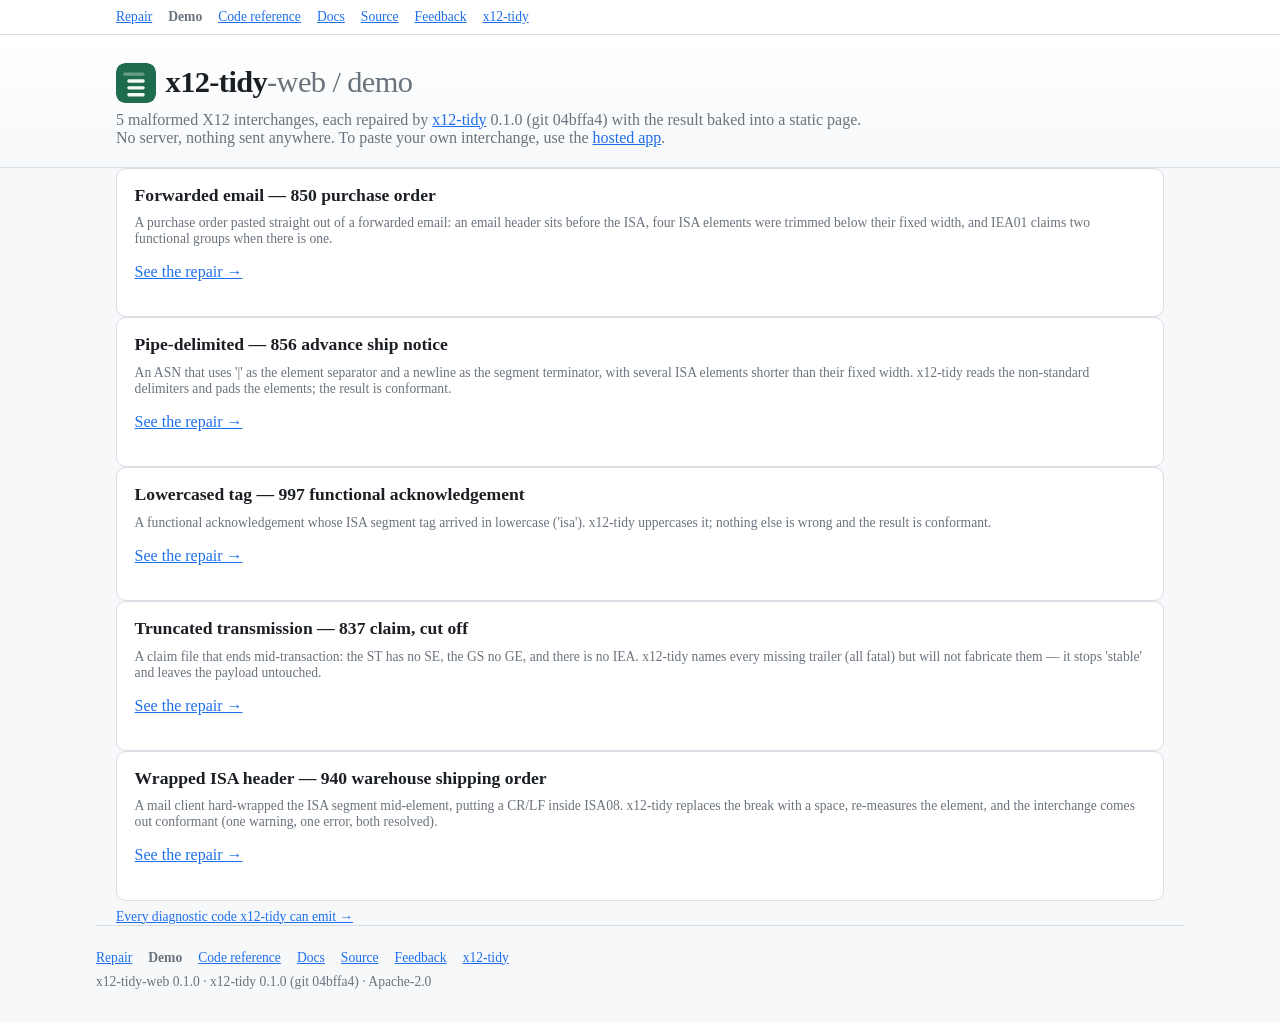
==== docs/demo/index.html @ e56c1079 "Explain the pass model; drop "stop reason: stable" jargon Two things a visitor had to reverse-engine" ====
<!doctype html>
<html lang="en">
<head>
  <meta charset="utf-8">
  <meta name="viewport" content="width=device-width, initial-scale=1">
  <title>x12-tidy-web — static demo</title>
  <link rel="icon" type="image/svg+xml" href="[data-uri]">
  <style>/* SPDX-License-Identifier: Apache-2.0
   Copyright 2026 Michael Schertz */

:root {
  --ink: #1b1f24;
  --dim: #6a737d;
  --line: #d8dee4;
  --bg: #f6f8fa;
  --panel: #ffffff;
  --accent: #1f6feb;
  --accent-ink: #ffffff;
  --fatal: #b30000;
  --error: #c05600;
  --warning: #8a6d00;
  --ok: #1a7f37;
  --mono: ui-monospace, SFMono-Regular, &#34;SF Mono&#34;, Menlo, Consolas, monospace;
}

* { box-sizing: border-box; }

/* an ID/class `display:` rule outranks the UA [hidden] rule; restore it */
[hidden] { display: none !important; }

body {
  margin: 0;
  font: 15px/1.6 -apple-system, BlinkMacSystemFont, &#34;Segoe UI&#34;, Roboto, Helvetica, Arial, sans-serif;
  color: var(--ink);
  background: var(--bg);
}

.wrap { max-width: 68rem; margin: 0 auto; padding: 0 1.25rem; }

a { color: var(--accent); }

.site-header {
  background: linear-gradient(180deg, #fff, var(--bg));
  border-bottom: 1px solid var(--line);
  padding: 1.75rem 0 1.25rem;
}
.brand { display: flex; align-items: center; gap: .6rem; }
.brand-mark { display: block; border-radius: 9px; flex: none; }
.site-header h1 { margin: 0; font-size: 1.9rem; letter-spacing: -0.02em; }
.site-header .dim { color: var(--dim); font-weight: 400; }
.plain { color: inherit; text-decoration: none; }
.plain:hover { text-decoration: underline; }
.tagline { margin: .5rem 0 0; color: var(--dim); max-width: 48rem; }
.tagline + .tagline { margin-top: .4rem; }

main { padding: 1.5rem 0 3rem; }

.privacy {
  display: flex;
  align-items: flex-start;
  gap: .6rem;
  margin: 0 0 1.5rem;
  padding: .8rem 1rem;
  border: 1px solid #bfe0cb;
  border-left: 4px solid var(--ok);
  border-radius: 8px;
  background: #f1f8f3;
  font-size: .9rem;
  color: var(--ink);
}
.privacy-icon { flex: none; color: var(--ok); margin-top: .1rem; }
.privacy strong { color: var(--ok); }

#edi-form { display: flex; flex-direction: column; gap: .75rem; }

.field-label { font-weight: 600; }

textarea {
  width: 100%;
  min-height: 11rem;
  font: 13px/1.5 var(--mono);
  padding: .75rem;
  border: 1px solid var(--line);
  border-radius: 8px;
  background: var(--panel);
  resize: vertical;
  color: var(--ink);
}
#corrected { min-height: 8rem; background: #fbfdff; }

.controls {
  display: flex;
  flex-wrap: wrap;
  align-items: center;
  gap: .6rem;
}

label.inline { display: inline-flex; align-items: center; gap: .4rem; color: var(--dim); font-size: .9rem; }
label.inline input[type=&#34;number&#34;], select {
  font: inherit;
  padding: .3rem .4rem;
  border: 1px solid var(--line);
  border-radius: 6px;
  background: var(--panel);
  color: var(--ink);
}
label.inline input[type=&#34;number&#34;] { width: 4rem; }

.file-pick { position: relative; cursor: pointer; }
.file-pick input[type=&#34;file&#34;] { position: absolute; inset: 0; opacity: 0; cursor: pointer; }
.file-pick span {
  display: inline-block; padding: .4rem .7rem;
  border: 1px dashed var(--line); border-radius: 6px; background: var(--panel);
}

button {
  font: inherit;
  padding: .45rem .9rem;
  border-radius: 6px;
  border: 1px solid var(--line);
  background: var(--panel);
  color: var(--ink);
  cursor: pointer;
}
button:hover:not(:disabled) { border-color: var(--dim); }
button:disabled { opacity: .5; cursor: not-allowed; }
button.primary { background: var(--accent); border-color: var(--accent); color: var(--accent-ink); }
button.primary:hover:not(:disabled) { filter: brightness(1.05); }
button.ghost { background: transparent; }

.form-error {
  margin: 0;
  color: var(--fatal);
  font-weight: 600;
}

#results { margin-top: 2rem; display: flex; flex-direction: column; gap: 1.25rem; }

.verdict {
  padding: .9rem 1.1rem;
  border-radius: 8px;
  font-weight: 600;
  border: 1px solid var(--line);
  border-left-width: 5px;
  background: var(--panel);
}
.verdict::before { margin-right: .55rem; font-weight: 700; }
.verdict.ok       { border-color: #bfe0cb; border-left-color: var(--ok); background: #f1f8f3; }
.verdict.ok::before       { content: &#34;\2713&#34;; color: var(--ok); }
.verdict.residual { border-color: #eed9b6; border-left-color: var(--error); background: #fdf6ec; }
.verdict.residual::before { content: &#34;\0021&#34;; color: var(--error); }
.verdict.fail     { border-color: #eec4c4; border-left-color: var(--fatal); background: #fdf1f1; }
.verdict.fail::before      { content: &#34;\2715&#34;; color: var(--fatal); }
.verdict small { display: block; font-weight: 400; color: var(--dim); margin-top: .3rem; }

/* Inline caveat inside a result panel — e.g. the output panel when the run
   did not come out clean. Amber by default; red when the result is fatal /
   non-conformant (.is-fatal). */
.panel-warning {
  margin: 0 0 .7rem;
  padding: .6rem .8rem;
  border: 1px solid #eed9b6;
  border-left: 4px solid var(--error);
  border-radius: 6px;
  background: #fdf6ec;
  color: #8a5a00;
  font-weight: 600;
  font-size: .92rem;
}
.panel-warning::before { content: &#34;\26A0\FE0F&#34;; margin-right: .45rem; }
.panel-warning.is-fatal {
  border-color: #eec4c4;
  border-left-color: var(--fatal);
  background: #fdf1f1;
  color: var(--fatal);
}

.result-grid {
  display: grid;
  grid-template-columns: 1fr 1fr;
  gap: 1.25rem;
}
@media (max-width: 46rem) { .result-grid { grid-template-columns: 1fr; } }

.panel {
  background: var(--panel);
  border: 1px solid var(--line);
  border-radius: 10px;
  padding: 1rem 1.1rem 1.2rem;
}
.panel h2 { margin: 0 0 .6rem; font-size: 1.1rem; }
.panel-head { display: flex; align-items: center; justify-content: space-between; flex-wrap: wrap; gap: .5rem; }
.panel-actions { display: flex; gap: .4rem; align-items: center; }
.panel-actions.download { flex-wrap: wrap; }

.hint { color: var(--dim); font-size: .85rem; margin: .5rem 0 0; }
/* a hint that carries a real explanation, not just an aside — readable size,
   normal text colour, a bit of separation */
.hint.lead { color: var(--ink); font-size: .92rem; margin: .35rem 0 1rem; line-height: 1.5; }

.exploded-box { margin-top: .6rem; }
.exploded-box &gt; summary { cursor: pointer; font-size: .9rem; color: var(--accent); }
.exploded-box pre {
  margin: .5rem 0 0;
  padding: .75rem;
  border: 1px solid var(--line);
  border-radius: 8px;
  background: #fbfdff;
  font: 12px/1.5 var(--mono);
  overflow-x: auto;
  white-space: pre;
}

table.facts { width: 100%; border-collapse: collapse; font-size: .9rem; }
table.facts th, table.facts td { text-align: left; padding: .35rem .4rem; border-bottom: 1px solid var(--bg); vertical-align: top; }
table.facts th { color: var(--ink); font-weight: 500; width: 30%; white-space: nowrap; vertical-align: baseline; }
table.facts td &gt; span:first-child { font-weight: 500; }
.fact-src { display: block; color: var(--dim); font-size: .8rem; line-height: 1.4; margin-top: .2rem; }

.legend { margin: .25rem 0 .5rem; display: flex; flex-direction: column; gap: .4rem; }
.legend &gt; div { display: flex; gap: .6rem; align-items: baseline; }
.legend dt { flex: 0 0 4.5rem; margin: 0; text-align: left; }
.legend dd { margin: 0; color: var(--dim); font-size: .88rem; }

/* the list of passes, set off from the legend/notes above it */
#passes {
  margin-top: 1.5rem;
  padding-top: 1.25rem;
  border-top: 1px solid var(--line);
}

.pass {
  border: 1px solid var(--line);
  border-radius: 8px;
  margin-top: .75rem;
  overflow: hidden;
}
.pass:first-child { margin-top: 0; }
.pass &gt; summary {
  cursor: pointer;
  padding: .6rem .9rem;
  background: var(--bg);
  font-weight: 600;
  display: flex;
  gap: .5rem;
  align-items: center;
  flex-wrap: wrap;
  list-style: none;
}
.pass &gt; summary::-webkit-details-marker { display: none; }
.pass &gt; summary::marker { content: &#34;&#34;; }
.pass .pass-body { padding: .5rem .9rem 1rem; }

/* disclosure caret — makes it obvious a pass row expands */
.caret { color: var(--dim); font-size: .8rem; transition: transform .12s ease; }
.caret::before { content: &#34;▶&#34;; }
.pass[open] &gt; summary .caret { transform: rotate(90deg); }

.pass-label { font-weight: 700; }
/* plain status text, deliberately NOT a pill */
.pass-status { font-weight: 400; font-size: .82rem; font-style: italic; color: var(--dim); }
.pass-status::before { content: &#34;· &#34;; font-style: normal; }
.pass-status.ok { color: var(--ok); font-style: normal; }

.pill {
  font: 600 .72rem/1 var(--mono);
  padding: .28rem .5rem;
  border-radius: 999px;
  border: 1px solid transparent;
  color: #fff;
  white-space: nowrap;
}
.pill.fatal   { background: var(--fatal); }
.pill.error   { background: var(--error); }
.pill.warning { background: #f2e2a0; border-color: #d9c168; color: #5c4900; }
.pill.clean   { background: var(--ok); }
.pill.neutral { background: var(--bg); border-color: var(--line); color: var(--dim); }

/* the severity chips in a pass summary double as filter toggles */
button.pill { cursor: pointer; font-family: var(--mono); transition: box-shadow .1s, opacity .1s; }
button.pill:hover { filter: brightness(1.08); }
button.pill[aria-pressed=&#34;true&#34;] { box-shadow: 0 0 0 2px var(--ink); }
button.pill.dim { opacity: .38; }

.linklike {
  background: none; border: none; padding: 0; margin: 0;
  font: inherit; color: var(--accent); text-decoration: underline; cursor: pointer;
}

table.findings { width: 100%; border-collapse: collapse; margin-top: .5rem; font-size: .9rem; }
table.findings th, table.findings td {
  text-align: left; padding: .45rem .5rem; border-bottom: 1px solid var(--line); vertical-align: top;
}
table.findings th { color: var(--dim); font-weight: 500; }
table.findings code { font: 12px var(--mono); background: var(--bg); padding: .1rem .3rem; border-radius: 4px; }
.sev { font-weight: 700; font-size: .78rem; }
.sev.fatal { color: var(--fatal); }
.sev.error { color: var(--error); }
.sev.warning { color: var(--warning); }
.finding-msg { display: block; margin-top: .15rem; }
.finding-expl { color: var(--dim); font-size: .85rem; margin: .3rem 0 0; }

.site-footer { color: var(--dim); font-size: .85rem; padding: 1.5rem 0 2rem; border-top: 1px solid var(--line); }
.site-footer p { margin: 0; }
.navlinks { display: flex; flex-wrap: wrap; gap: .35rem 1rem; }
.navlinks a { font-weight: 500; }
.navlinks .here { font-weight: 600; color: var(--dim); }
.navbar { background: var(--panel); border-bottom: 1px solid var(--line); font-size: .85rem; }
.navbar .wrap { padding-top: .55rem; padding-bottom: .55rem; }
.site-footer .navlinks { margin-bottom: .5rem; }
.demo-nav { align-items: baseline; margin: 0 0 1.25rem; font-size: .9rem; }
.demo-nav strong { color: var(--ink); }

/* /codes reference page */
.codes-table { table-layout: fixed; }
.codes-table th:nth-child(1), .codes-table td:nth-child(1) { width: 5.5rem; }
.codes-table th:nth-child(2), .codes-table td:nth-child(2) { width: 16rem; }
.codes-table code { overflow-wrap: anywhere; }
tr.deprecated { opacity: .55; }
.codes-filter { display: flex; flex-wrap: wrap; align-items: center; gap: .5rem; margin: 0 0 1.1rem; }
.codes-filter &gt; span { color: var(--dim); font-size: .85rem; }
.discuss { display: inline-block; margin-top: .35rem; font-size: .78rem; font-weight: 500; white-space: nowrap; }

.busy { opacity: .6; pointer-events: none; }
</style>
</head>
<body>
<nav class="navbar" aria-label="Site"><div class="wrap">
<div class="navlinks">
  <a href="https://repair.tidyedi.com/">Repair</a>

  <span class="here">Demo</span>
  

  <a href="codes.html">Code reference</a>

  <a href="https://docs.tidyedi.com">Docs</a>
  <a href="https://github.com/tidyedi/web-facing">Source</a>
  <a href="https://github.com/tidyedi/web-facing/discussions/new?category=ideas"
     title="Opens a GitHub discussion — a free account is needed to post">Feedback</a>
  <a href="https://github.com/tidyedi/x12-tidy">x12-tidy</a>
</div></div></nav>
<header class="site-header">
  <div class="wrap">
    <div class="brand">
      <img class="brand-mark" src="[data-uri]" alt="" width="40" height="40">
      <h1>x12-tidy<span class="dim">-web</span> <span class="dim">/ demo</span></h1>
    </div>
    <p class="tagline">
      5 malformed X12 interchanges, each repaired by
      <a href="https://github.com/tidyedi/x12-tidy">x12-tidy</a> 0.1.0 (git 04bffa4)
      with the result baked into a static page. No server, nothing sent anywhere.
      To paste your own interchange, use the
      <a href="https://tidyedi.github.io/web-facing/">hosted app</a>.
    </p>
  </div>
</header>

<main class="wrap">
  
  <section class="panel">
    <h2><a href="forwarded-email.html" class="plain">Forwarded email — 850 purchase order</a></h2>
    <p class="hint">A purchase order pasted straight out of a forwarded email: an email header sits before the ISA, four ISA elements were trimmed below their fixed width, and IEA01 claims two functional groups when there is one.</p>
    <p><a href="forwarded-email.html">See the repair →</a></p>
  </section>
  
  <section class="panel">
    <h2><a href="pipe-delimited.html" class="plain">Pipe-delimited — 856 advance ship notice</a></h2>
    <p class="hint">An ASN that uses &#39;|&#39; as the element separator and a newline as the segment terminator, with several ISA elements shorter than their fixed width. x12-tidy reads the non-standard delimiters and pads the elements; the result is conformant.</p>
    <p><a href="pipe-delimited.html">See the repair →</a></p>
  </section>
  
  <section class="panel">
    <h2><a href="lowercased-isa.html" class="plain">Lowercased tag — 997 functional acknowledgement</a></h2>
    <p class="hint">A functional acknowledgement whose ISA segment tag arrived in lowercase (&#39;isa&#39;). x12-tidy uppercases it; nothing else is wrong and the result is conformant.</p>
    <p><a href="lowercased-isa.html">See the repair →</a></p>
  </section>
  
  <section class="panel">
    <h2><a href="truncated-transmission.html" class="plain">Truncated transmission — 837 claim, cut off</a></h2>
    <p class="hint">A claim file that ends mid-transaction: the ST has no SE, the GS no GE, and there is no IEA. x12-tidy names every missing trailer (all fatal) but will not fabricate them — it stops &#39;stable&#39; and leaves the payload untouched.</p>
    <p><a href="truncated-transmission.html">See the repair →</a></p>
  </section>
  
  <section class="panel">
    <h2><a href="wrapped-isa.html" class="plain">Wrapped ISA header — 940 warehouse shipping order</a></h2>
    <p class="hint">A mail client hard-wrapped the ISA segment mid-element, putting a CR/LF inside ISA08. x12-tidy replaces the break with a space, re-measures the element, and the interchange comes out conformant (one warning, one error, both resolved).</p>
    <p><a href="wrapped-isa.html">See the repair →</a></p>
  </section>
  
  <p class="hint"><a href="codes.html">Every diagnostic code x12-tidy can emit →</a></p>
</main>

<footer class="wrap site-footer">
  
<div class="navlinks">
  <a href="https://repair.tidyedi.com/">Repair</a>

  <span class="here">Demo</span>
  

  <a href="codes.html">Code reference</a>

  <a href="https://docs.tidyedi.com">Docs</a>
  <a href="https://github.com/tidyedi/web-facing">Source</a>
  <a href="https://github.com/tidyedi/web-facing/discussions/new?category=ideas"
     title="Opens a GitHub discussion — a free account is needed to post">Feedback</a>
  <a href="https://github.com/tidyedi/x12-tidy">x12-tidy</a>
</div>
  <p>x12-tidy-web 0.1.0 · x12-tidy 0.1.0 (git 04bffa4) · Apache-2.0</p>
</footer>
</body>
</html>
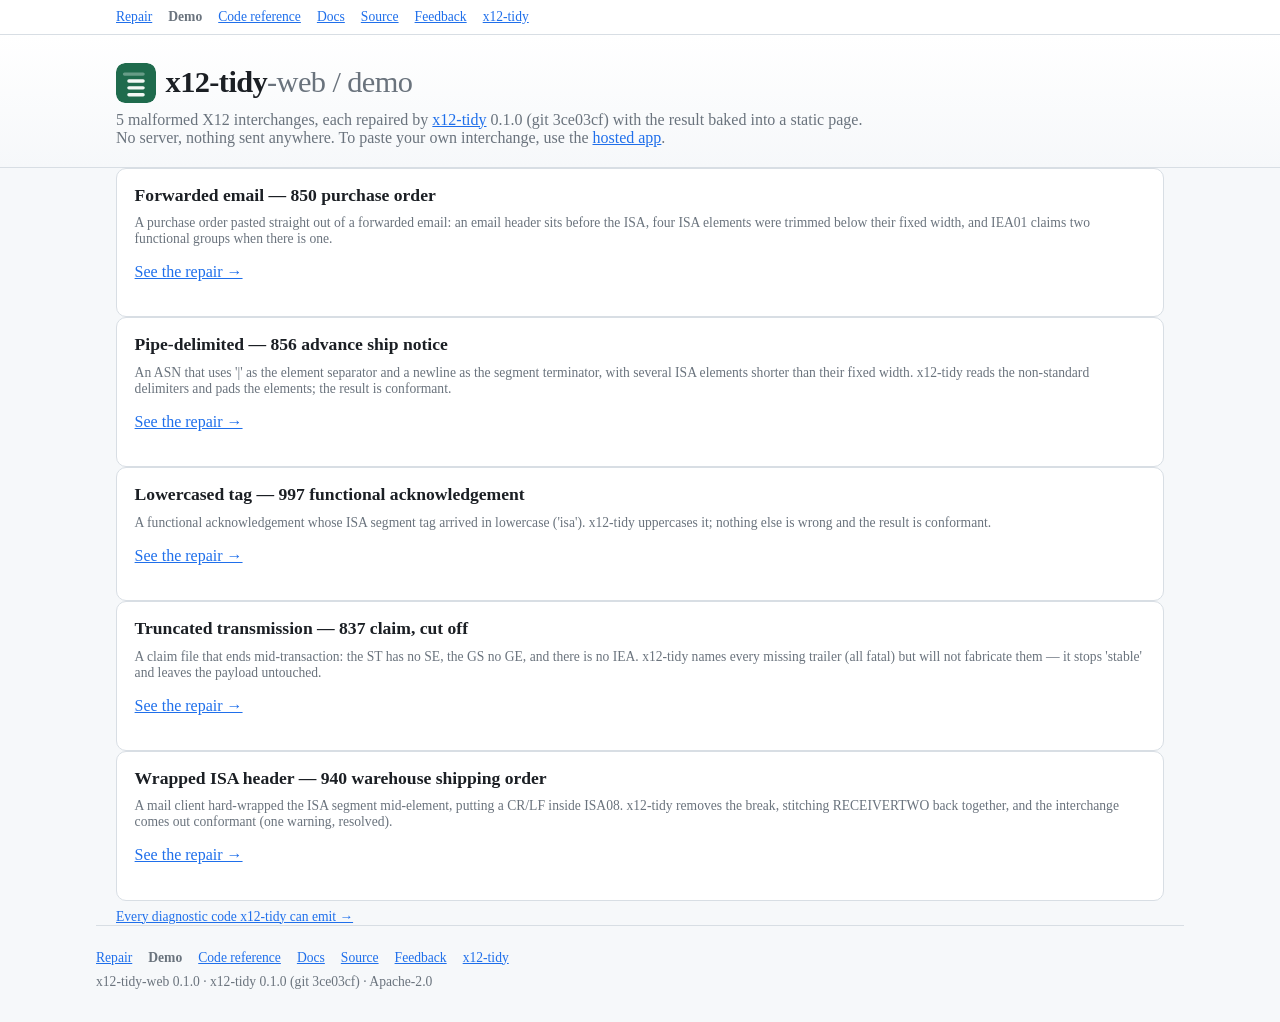
==== commit 36802464: "Bump x12-tidy: CR/LF in an ISA element is now removed, not spaced 04bffa4 -> 3ce03cf. x12-tidy fixed" ====
--- a/docs/demo/index.html
+++ b/docs/demo/index.html
@@ -194,6 +194,17 @@
 .panel-actions.download { flex-wrap: wrap; }
 
 .hint { color: var(--dim); font-size: .85rem; margin: .5rem 0 0; }
+
+/* the post-repair feedback prompt — readable, not a dim footnote */
+.feedback-line {
+  margin: 0;
+  padding: .6rem .85rem;
+  border: 1px solid var(--line);
+  border-left: 3px solid var(--accent);
+  border-radius: 6px;
+  background: var(--panel);
+  font-size: .9rem;
+}
 /* a hint that carries a real explanation, not just an aside — readable size,
    normal text colour, a bit of separation */
 .hint.lead { color: var(--ink); font-size: .92rem; margin: .35rem 0 1rem; line-height: 1.5; }
@@ -336,8 +347,7 @@
 
   <a href="https://docs.tidyedi.com">Docs</a>
   <a href="https://github.com/tidyedi/web-facing">Source</a>
-  <a href="https://github.com/tidyedi/web-facing/discussions/new?category=ideas"
-     title="Opens a GitHub discussion — a free account is needed to post">Feedback</a>
+  <a href="mailto:repair-feedback@tidyedi.com?subject=x12-tidy-web%20feedback">Feedback</a>
   <a href="https://github.com/tidyedi/x12-tidy">x12-tidy</a>
 </div></div></nav>
 <header class="site-header">
@@ -348,10 +358,10 @@
     </div>
     <p class="tagline">
       5 malformed X12 interchanges, each repaired by
-      <a href="https://github.com/tidyedi/x12-tidy">x12-tidy</a> 0.1.0 (git 04bffa4)
+      <a href="https://github.com/tidyedi/x12-tidy">x12-tidy</a> 0.1.0 (git 3ce03cf)
       with the result baked into a static page. No server, nothing sent anywhere.
       To paste your own interchange, use the
-      <a href="https://tidyedi.github.io/web-facing/">hosted app</a>.
+      <a href="https://repair.tidyedi.com/">hosted app</a>.
     </p>
   </div>
 </header>
@@ -384,7 +394,7 @@
   
   <section class="panel">
     <h2><a href="wrapped-isa.html" class="plain">Wrapped ISA header — 940 warehouse shipping order</a></h2>
-    <p class="hint">A mail client hard-wrapped the ISA segment mid-element, putting a CR/LF inside ISA08. x12-tidy replaces the break with a space, re-measures the element, and the interchange comes out conformant (one warning, one error, both resolved).</p>
+    <p class="hint">A mail client hard-wrapped the ISA segment mid-element, putting a CR/LF inside ISA08. x12-tidy removes the break, stitching RECEIVERTWO back together, and the interchange comes out conformant (one warning, resolved).</p>
     <p><a href="wrapped-isa.html">See the repair →</a></p>
   </section>
   
@@ -403,11 +413,10 @@
 
   <a href="https://docs.tidyedi.com">Docs</a>
   <a href="https://github.com/tidyedi/web-facing">Source</a>
-  <a href="https://github.com/tidyedi/web-facing/discussions/new?category=ideas"
-     title="Opens a GitHub discussion — a free account is needed to post">Feedback</a>
+  <a href="mailto:repair-feedback@tidyedi.com?subject=x12-tidy-web%20feedback">Feedback</a>
   <a href="https://github.com/tidyedi/x12-tidy">x12-tidy</a>
 </div>
-  <p>x12-tidy-web 0.1.0 · x12-tidy 0.1.0 (git 04bffa4) · Apache-2.0</p>
+  <p>x12-tidy-web 0.1.0 · x12-tidy 0.1.0 (git 3ce03cf) · Apache-2.0</p>
 </footer>
 </body>
 </html>
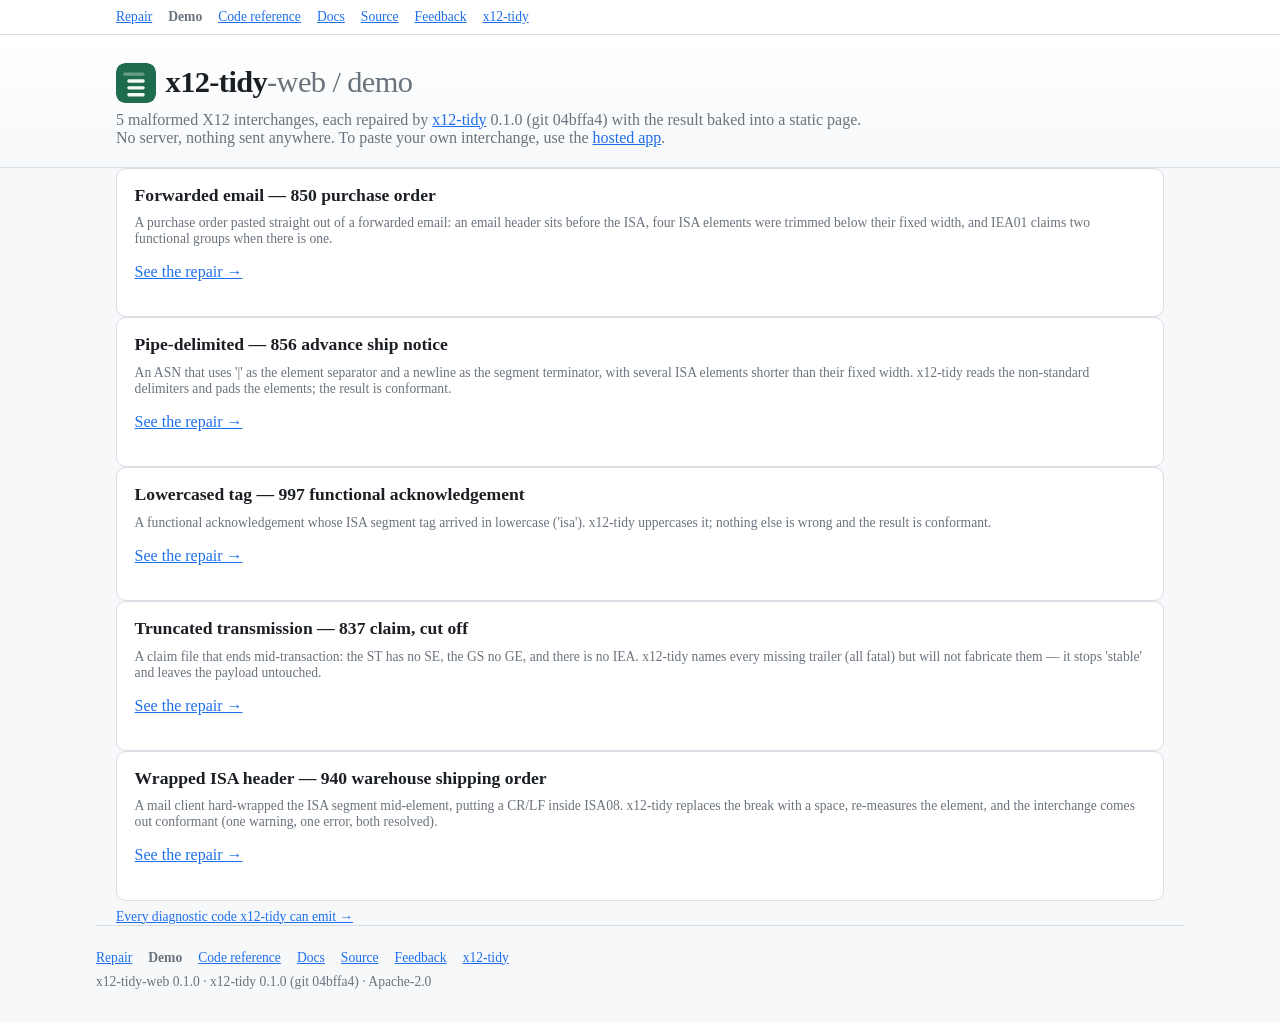
==== commit 3a224190: "Revert "Bump x12-tidy: CR/LF in an ISA element is now removed, not spaced (#59)" This reverts commit" ====
--- a/docs/demo/index.html
+++ b/docs/demo/index.html
@@ -358,7 +358,7 @@
     </div>
     <p class="tagline">
       5 malformed X12 interchanges, each repaired by
-      <a href="https://github.com/tidyedi/x12-tidy">x12-tidy</a> 0.1.0 (git 3ce03cf)
+      <a href="https://github.com/tidyedi/x12-tidy">x12-tidy</a> 0.1.0 (git 04bffa4)
       with the result baked into a static page. No server, nothing sent anywhere.
       To paste your own interchange, use the
       <a href="https://repair.tidyedi.com/">hosted app</a>.
@@ -394,7 +394,7 @@
   
   <section class="panel">
     <h2><a href="wrapped-isa.html" class="plain">Wrapped ISA header — 940 warehouse shipping order</a></h2>
-    <p class="hint">A mail client hard-wrapped the ISA segment mid-element, putting a CR/LF inside ISA08. x12-tidy removes the break, stitching RECEIVERTWO back together, and the interchange comes out conformant (one warning, resolved).</p>
+    <p class="hint">A mail client hard-wrapped the ISA segment mid-element, putting a CR/LF inside ISA08. x12-tidy replaces the break with a space, re-measures the element, and the interchange comes out conformant (one warning, one error, both resolved).</p>
     <p><a href="wrapped-isa.html">See the repair →</a></p>
   </section>
   
@@ -416,7 +416,7 @@
   <a href="mailto:repair-feedback@tidyedi.com?subject=x12-tidy-web%20feedback">Feedback</a>
   <a href="https://github.com/tidyedi/x12-tidy">x12-tidy</a>
 </div>
-  <p>x12-tidy-web 0.1.0 · x12-tidy 0.1.0 (git 3ce03cf) · Apache-2.0</p>
+  <p>x12-tidy-web 0.1.0 · x12-tidy 0.1.0 (git 04bffa4) · Apache-2.0</p>
 </footer>
 </body>
 </html>
